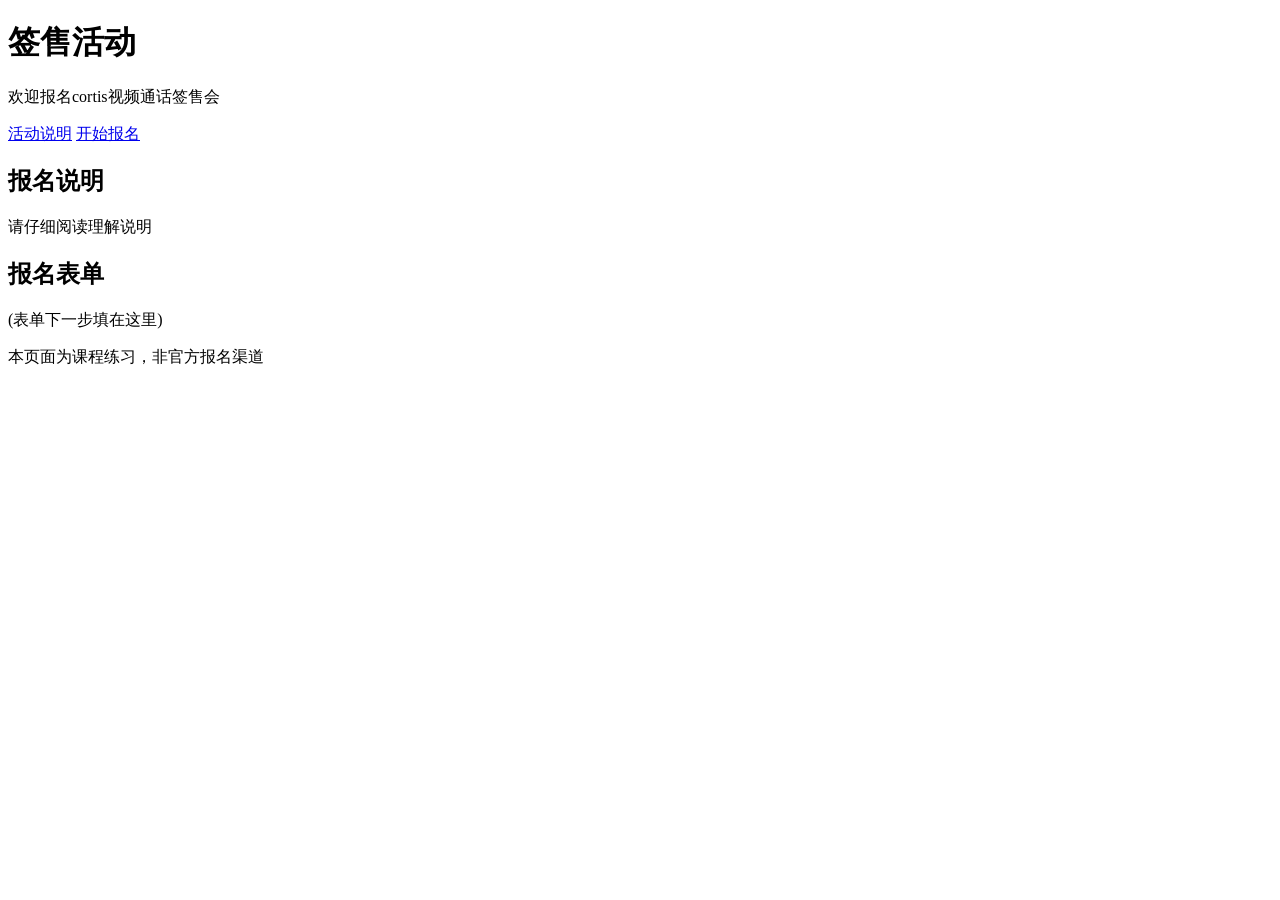
==== fans meeting-collect form/index.html @ 9144537e "添加签售会报名页语义骨架" ====
<!DOCTYPE html>
<html lang="zh-CN">
<head>
    <meta charset="UTF-8">
    <meta name="viewport" content="width=device-width, initial-scale=1.0">
    <title>签售活动</title>
</head>
<body>
    <header>
        <h1>签售活动</h1>
        <p>欢迎报名cortis视频通话签售会</p>
    </header>
    <nav>
        <a href="#intro">活动说明</a>
        <a href="#form">开始报名</a>
    </nav>
    <main>
        <section id="intro">
            <h2>报名说明</h2>
            <p>请仔细阅读理解说明</p>
        </section>
        <section id="form">
            <h2>报名表单</h2>
            <p>(表单下一步填在这里)</p>
        </section>
    </main>
    <footer>
        <p>本页面为课程练习，非官方报名渠道</p>
    </footer>
</body>
</html>
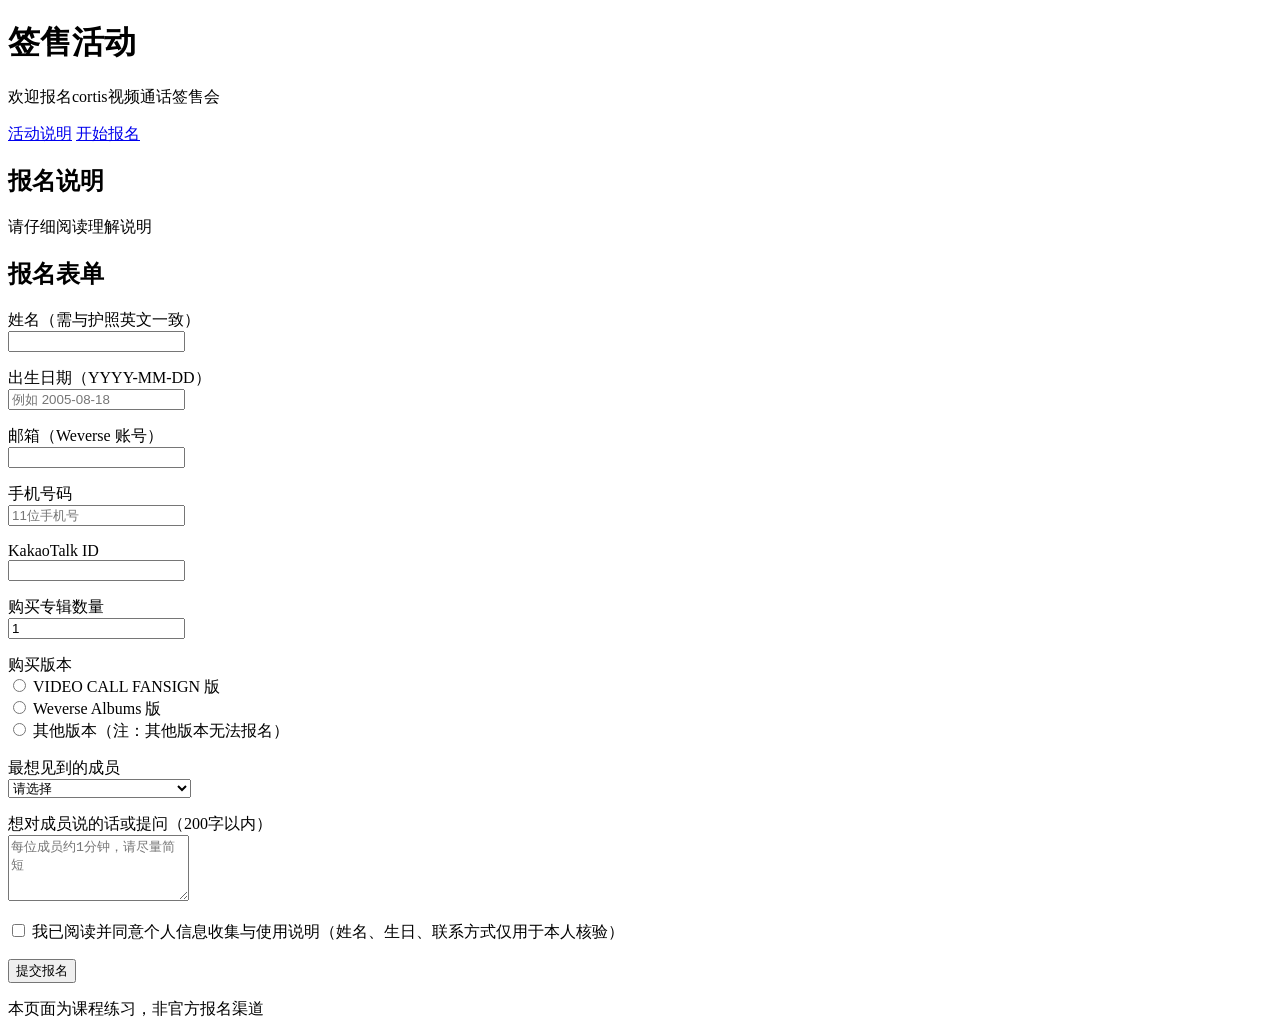
==== commit a66e9129: "添加签售会报名表单控件并关联label" ====
--- a/fans meeting-collect form/index.html
+++ b/fans meeting-collect form/index.html
@@ -19,9 +19,63 @@
             <h2>报名说明</h2>
             <p>请仔细阅读理解说明</p>
         </section>
+
         <section id="form">
-            <h2>报名表单</h2>
-            <p>(表单下一步填在这里)</p>
+             <h2>报名表单</h2>
+                <form action="#" method="get">
+                    <p>
+                        <label for="name">姓名（需与护照英文一致）</label><br>
+                         <input type="text" id="name" name="name" required maxlength="30">
+                    </p>
+                    <p>
+                        <label for="birth">出生日期（YYYY-MM-DD）</label><br>
+                        <input type="text" id="birth" name="birth" pattern="[0-9]{4}-[0-9]{2}-[0-9]{2}" placeholder="例如 2005-08-18" required>
+                    </p>
+                    <p>
+                       <label for="mail">邮箱（Weverse 账号）</label><br>
+                       <input type="email" id="mail" name="mail" required>
+                    </p>
+                    <p>
+                       <label for="phone">手机号码</label><br>
+                       <input type="tel" id="phone" name="phone" pattern="[0-9]{11}" placeholder="11位手机号" required>
+                    </p>
+                    <p>
+                       <label for="kakao">KakaoTalk ID</label><br>
+                       <input type="text" id="kakao" name="kakao" required>
+                    </p>
+                    <p>
+                       <label for="qty">购买专辑数量</label><br>
+                       <input type="number" id="qty" name="qty" min="1"  value="1">
+                    </p>
+                    <p>
+                        购买版本<br>
+                        <label><input type="radio" name="version" value="fansign" required> VIDEO CALL FANSIGN 版</label><br>
+                        <label><input type="radio" name="version" value="weverse"> Weverse Albums 版</label><br>
+                        <label><input type="radio" name="version" value="other"> 其他版本（注：其他版本无法报名）</label>
+                    </p>
+                    <p>
+                        <label for="member">最想见到的成员</label><br>
+                        <select id="member" name="member" required>
+                            <option value="">请选择</option>
+                            <option value="martin">MARTIN</option>
+                            <option value="james">JAMES（赵雨凡）</option>
+                            <option value="juhoon">JUHOON（金主训）</option>
+                            <option value="seonghyeon">SEONGHYEON（严成玹）</option>
+                            <option value="keonho">KEONHO（安乾镐）</option>
+                        </select>
+                    </p>
+                    <p>
+                          <label for="question">想对成员说的话或提问（200字以内）</label><br>
+                          <textarea id="question" name="question" rows="4" maxlength="200"  placeholder="每位成员约1分钟，请尽量简短"></textarea>
+                    </p>
+                    <p>
+                           <label><input type="checkbox" name="agree" value="yes" required>
+                             我已阅读并同意个人信息收集与使用说明（姓名、生日、联系方式仅用于本人核验）</label>
+                    </p>
+                    <p>
+                            <button type="submit">提交报名</button>
+                    </p>
+
         </section>
     </main>
     <footer>
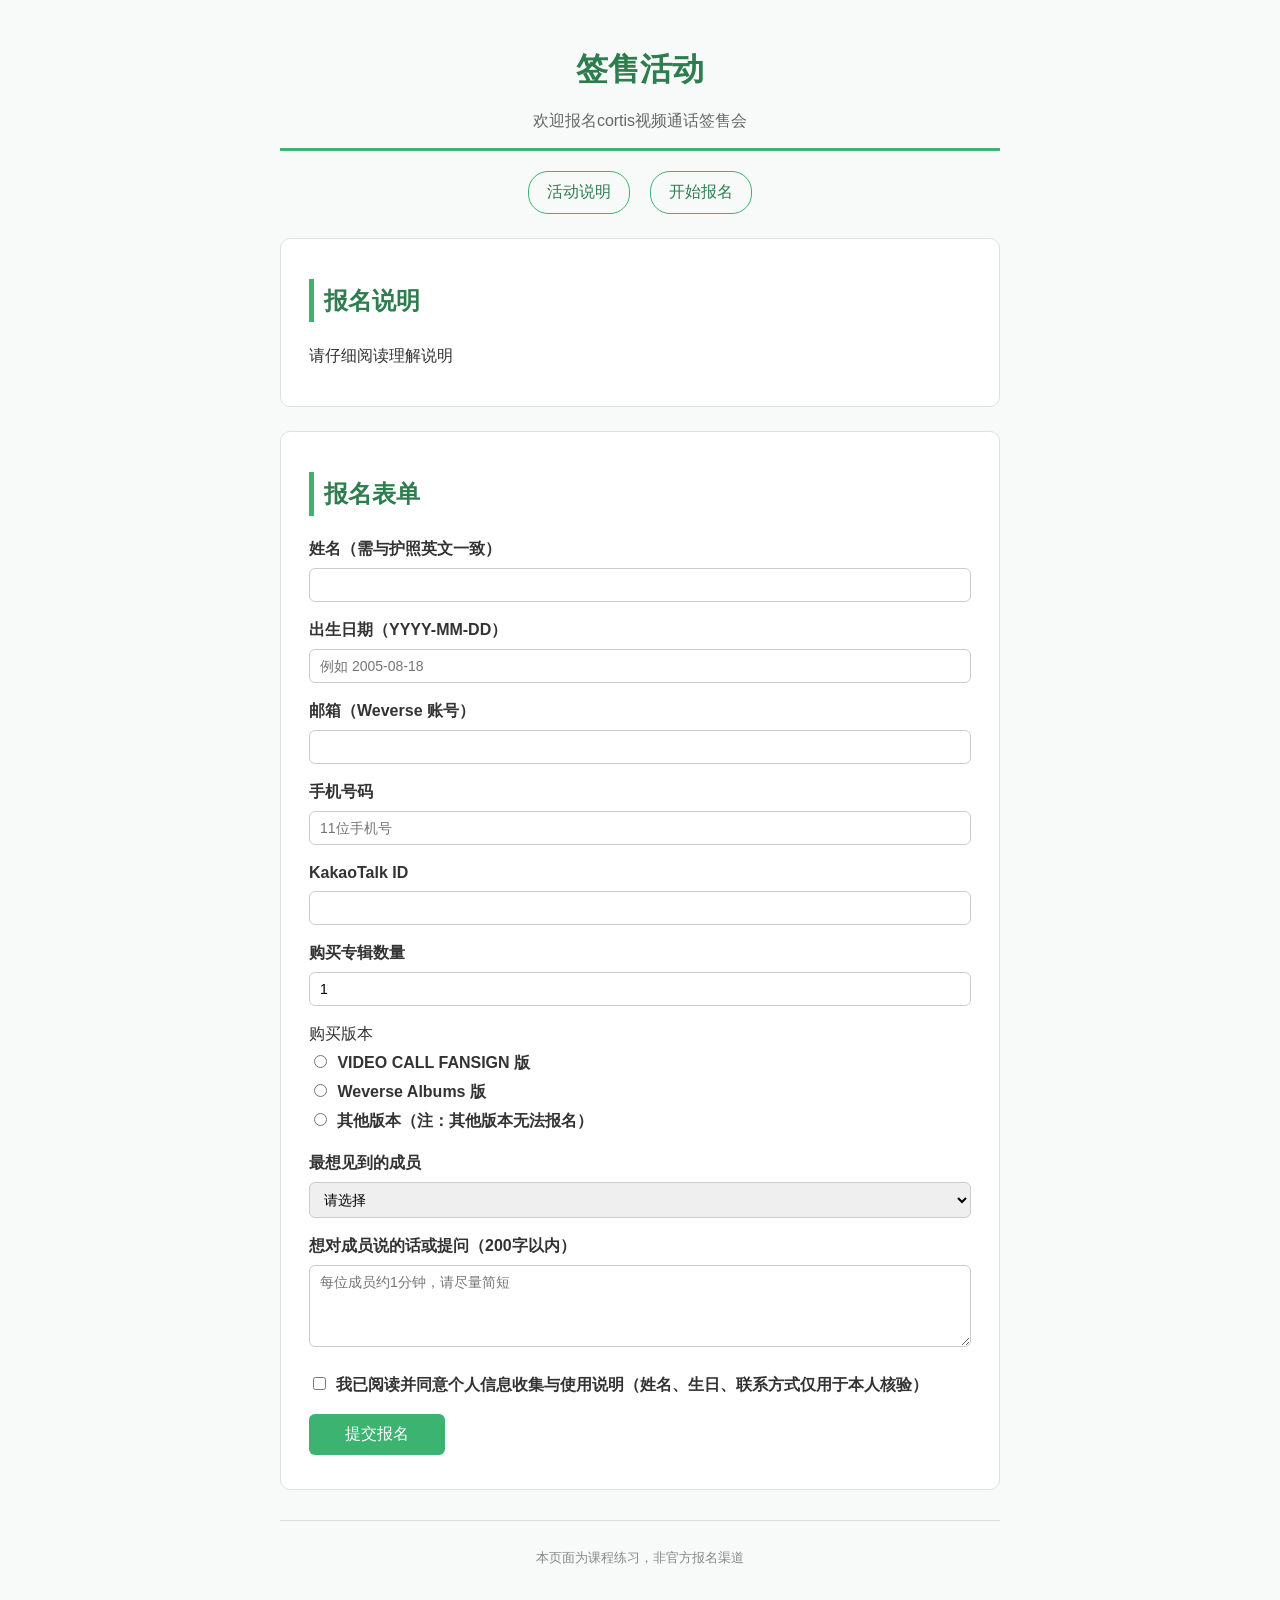
==== commit 7a55ace3: "添加报名页基础样式" ====
--- a/fans meeting-collect form/index.html
+++ b/fans meeting-collect form/index.html
@@ -4,6 +4,7 @@
     <meta charset="UTF-8">
     <meta name="viewport" content="width=device-width, initial-scale=1.0">
     <title>签售活动</title>
+    <link rel="stylesheet" href="css/style.css">
 </head>
 <body>
     <header>
@@ -75,7 +76,7 @@
                     <p>
                             <button type="submit">提交报名</button>
                     </p>
-
+                </form>
         </section>
     </main>
     <footer>
--- a/fans meeting-collect form/css/style.css
+++ b/fans meeting-collect form/css/style.css
@@ -0,0 +1,122 @@
+/* CORTIS 签售会报名页样式 */
+body {
+    font-family: "Microsoft YaHei", "PingFang SC", sans-serif;
+    max-width: 720px;
+    margin: 0 auto;
+    padding: 20px;
+    color: #333;
+    line-height: 1.8;
+    background-color: #f7faf8;
+}
+
+header {
+    text-align: center;
+    border-bottom: 3px solid #3cb371;
+    padding-bottom: 12px;
+    margin-bottom: 20px;
+}
+
+header h1 {
+    color: #2e7d4f;
+    margin-bottom: 8px;
+}
+
+header p {
+    color: #666;
+    margin: 0;
+}
+
+nav {
+    text-align: center;
+    margin-bottom: 24px;
+}
+
+nav a {
+    display: inline-block;
+    margin: 0 8px;
+    padding: 6px 18px;
+    color: #2e7d4f;
+    text-decoration: none;
+    border: 1px solid #3cb371;
+    border-radius: 20px;
+}
+
+nav a:hover {
+    background-color: #3cb371;
+    color: #fff;
+}
+
+section {
+    background-color: #fff;
+    border: 1px solid #e0e0e0;
+    border-radius: 10px;
+    padding: 20px 28px;
+    margin-bottom: 24px;
+}
+
+h2 {
+    color: #2e7d4f;
+    border-left: 5px solid #3cb371;
+    padding-left: 10px;
+}
+
+form p {
+    margin: 14px 0;
+}
+
+label {
+    font-weight: bold;
+}
+
+input, select, textarea {
+    width: 100%;
+    box-sizing: border-box;
+    padding: 8px 10px;
+    margin-top: 4px;
+    font-size: 14px;
+    border: 1px solid #ccc;
+    border-radius: 6px;
+    font-family: inherit;
+}
+
+input:focus, select:focus, textarea:focus {
+    outline: none;
+    border-color: #3cb371;
+    box-shadow: 0 0 4px rgba(60, 179, 113, 0.4);
+}
+
+/* radio 和 checkbox 不需要整行宽度 */
+input[type="radio"], input[type="checkbox"] {
+    width: auto;
+    margin-right: 6px;
+    margin-top: 0;
+}
+
+/* 单选/多选选项的 label 不加粗 */
+input[type="radio"] + label,
+input[type="checkbox"] + label {
+    font-weight: normal;
+}
+
+button {
+    background-color: #3cb371;
+    color: #fff;
+    border: none;
+    border-radius: 6px;
+    padding: 10px 36px;
+    font-size: 16px;
+    cursor: pointer;
+}
+
+button:hover {
+    background-color: #2e7d4f;
+}
+
+footer {
+    text-align: center;
+    color: #888;
+    font-size: 13px;
+    margin-top: 30px;
+    padding-top: 12px;
+    border-top: 1px solid #ddd;
+}
